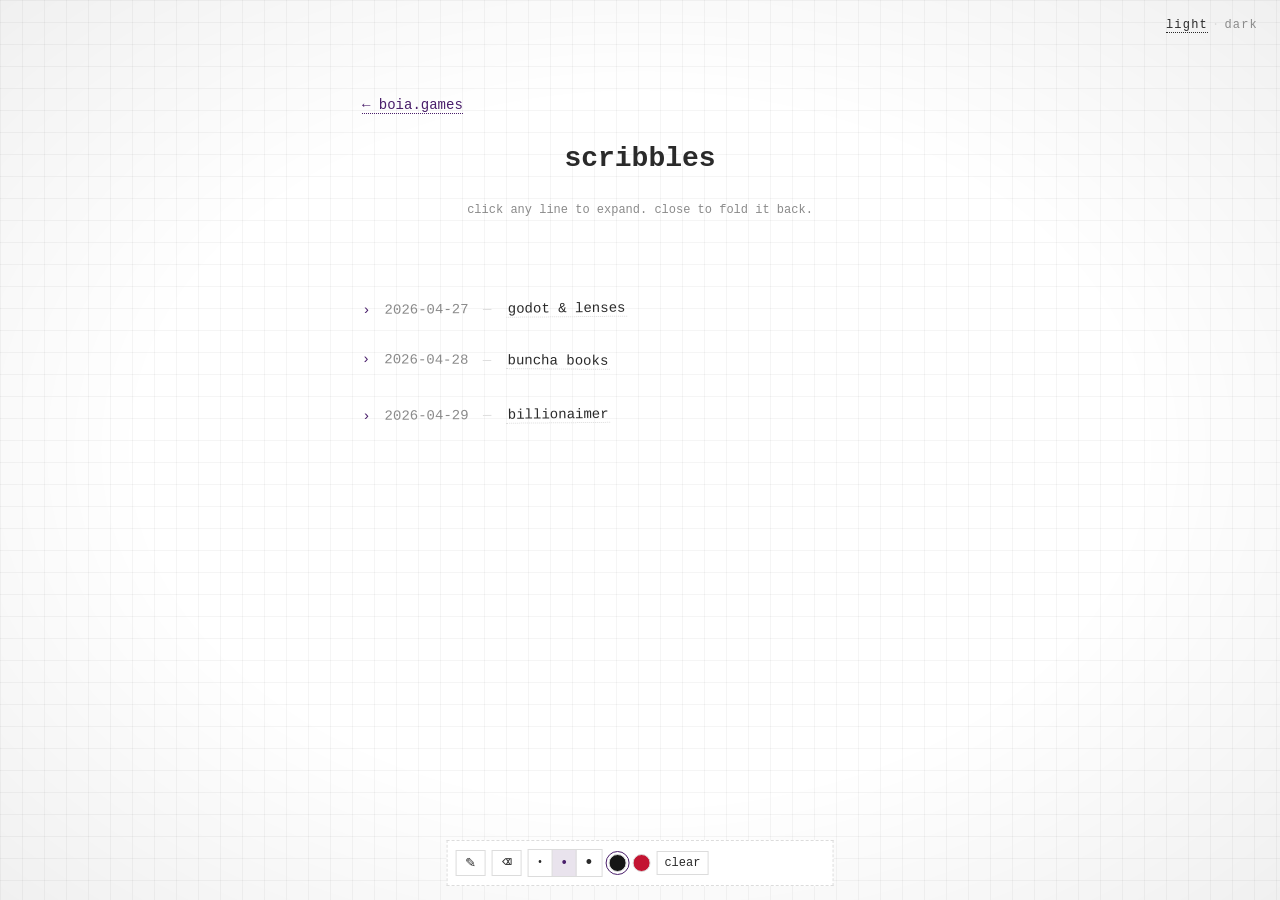
==== scribbles/index.html @ 27c4a822 "added game idea as third post" ====
<!DOCTYPE html>
<html lang="en">
<head>
  <meta charset="utf-8">
  <meta name="viewport" content="width=device-width, initial-scale=1.0">
  <title>scribbles</title>
  <link rel="stylesheet" href="../assets/styles.css">
  <style>
    .featured-book {
      width: min(220px, 100%);
      max-width: none;
      height: auto;
      margin: 10px auto 16px;
      display: block;
    }

    .book-grid-fixed {
      display: grid;
      grid-template-columns: repeat(3, minmax(0, 1fr));
      gap: 12px;
      margin: 10px 0 4px;
    }

    .book-grid-fixed .book-cover {
      width: 100%;
      height: 190px;
      object-fit: cover;
      margin: 0;
      max-width: none;
      display: block;
    }
  </style>
</head>
<body>
  <button class="theme-toggle" id="themeToggle" aria-label="toggle light or dark mode">
    <span data-theme-label="light">light</span><span class="sep">·</span><span data-theme-label="dark">dark</span>
  </button>

  <div class="wrap post">
    <p class="crumb"><a href="../">← boia.games</a></p>

    <header class="post-header">
      <h1>scribbles</h1>
      <p class="scribbles-blurb">click any line to expand. close to fold it back.</p>
    </header>

    <div class="scribble-list">
      <details class="scribble-item" data-post-id="2026-04-27-godot-lenses">
        <summary>
          <span class="chev">›</span>
          <span class="s-date">2026-04-27</span>
          <span class="s-sep">—</span>
          <span class="s-title">godot & lenses</span>
        </summary>
        <div class="ascii-frame">
          <span class="corner tl">+</span><span class="corner tr">+</span>
          <span class="corner bl">+</span><span class="corner br">+</span>
          <p>i started learning godot a few days ago through courses on gamedev.tv taught by the excellent Kaan Alpar</p>
          <img src="../assets/godot-icon.svg" alt="hand-drawn godot icon" class="scribble-img">
          <p>and i started reading <a href="https://schellgames.com/art-of-game-design" target="_blank" rel="noopener">Game Design. A book of lenses, by Jesse Schell</a> and it's pretty great so far.</p>
          <p>found an online resource with the full deck of lenses contained in the book, <a href="https://deck.artofgamedesign.com/#/" target="_blank" rel="noopener">here it is</a></p>
        </div>
      </details>

      <details class="scribble-item" data-post-id="2026-04-28-buncha-books">
        <summary>
          <span class="chev">›</span>
          <span class="s-date">2026-04-28</span>
          <span class="s-sep">—</span>
          <span class="s-title">buncha books</span>
        </summary>
        <div class="ascii-frame">
          <span class="corner tl">+</span><span class="corner tr">+</span>
          <span class="corner bl">+</span><span class="corner br">+</span>
          <p>here are a few books about game design that i've been recommended other than <a href="./2026-04-27-first-post.html">the one i already started</a>, which is:</p>
          <img src="https://m.media-amazon.com/images/I/71k2myR37GL._SL1500_.jpg" alt="Game Design. A book of lenses by Jesse Schell" class="scribble-img featured-book">
          <p>here they are:</p>
          <div class="book-grid-fixed">
            <img src="https://m.media-amazon.com/images/I/A11vGLbYKcL._SY385_.jpg" alt="A theory of fun by Roger Nelson" class="scribble-img book-cover">
            <img src="https://m.media-amazon.com/images/I/81oXZw5+PxL._SL1500_.jpg" alt="Designing Games by Tynan Sylvester" class="scribble-img book-cover">
            <img src="https://m.media-amazon.com/images/I/719xnikuQ2L._SL1500_.jpg" alt="Game Design Workshop by Tracy Fullerton" class="scribble-img book-cover">
            <img src="https://m.media-amazon.com/images/I/61AyJMMVgjL._SL1500_.jpg" alt="Rules of Play by Katie Salen and Eric Zimmerman" class="scribble-img book-cover">
            <img src="https://m.media-amazon.com/images/I/81pPMuVw6zL._SL1500_.jpg" alt="The Game Narrative Toolbox" class="scribble-img book-cover">
            <img src="https://prodimage.images-bn.com/pimages/9781498717717_p0_v2_s600x595.jpg" alt="Game Feel by Steve Swink" class="scribble-img book-cover">
          </div>
        </div>
      </details>

      <details class="scribble-item" data-post-id="2026-04-29-billionaimer">
        <summary>
          <span class="chev">›</span>
          <span class="s-date">2026-04-29</span>
          <span class="s-sep">—</span>
          <span class="s-title">billionaimer</span>
        </summary>
        <div class="ascii-frame">
          <span class="corner tl">+</span><span class="corner tr">+</span>
          <span class="corner bl">+</span><span class="corner br">+</span>
          <p>a game where you move a hand pointing the index finger 👉 around on the screen and you press space to launch a TAX towards the right.</p>
          <p>from the right side appear at random intervals the pixelated but recognisable faces of billionaires</p>
          <p>the player launches taxes on them and when hit they drop sacks of money 💰 which can be picked up by moving on them</p>
          <p>if the player is touched by a billionaire, they lose a life</p>
          <p>after a while the wave is over, and the player can invest the money they picked up in 3 categories: ❤️ healthcare, 🎓 education, 🏘️ housing</p>
          <p>❤️ healthcare = +1 life | 🎓 education = tax is bigger and will earn more money | 🏘️ housing = adds a house which blocks the path of billionaires</p>
          <p>each wave spawns billionaires faster and more frequently</p>
          <p>when the player's lives reach 0, it's game over</p>
        </div>
      </details>
    </div>
  </div>

  <canvas id="drawCanvas" class="draw-canvas" aria-hidden="true"></canvas>
  <div id="drawToolbar" class="draw-toolbar" role="toolbar" aria-label="draw tools">
    <button id="drawPen" class="tool-icon" type="button" aria-pressed="false" aria-label="toggle pencil">✎</button>
    <button id="drawEraser" class="tool-icon" type="button" aria-pressed="false" aria-label="toggle eraser">⌫</button>
    <div class="thickness-segment" role="group" aria-label="stroke thickness">
      <button id="drawThin" class="dot-btn" type="button" aria-pressed="false" aria-label="thin">•</button>
      <button id="drawMid" class="dot-btn" type="button" aria-pressed="true" aria-label="medium">•</button>
      <button id="drawThick" class="dot-btn" type="button" aria-pressed="false" aria-label="thick">•</button>
    </div>
    <div class="color-picks" role="group" aria-label="ink color">
      <button id="drawBlack" class="color-dot tone-dot" type="button" aria-pressed="true" aria-label="black or white ink"></button>
      <button id="drawRed" class="color-dot red-dot" type="button" aria-pressed="false" aria-label="red ink"></button>
    </div>
    <button id="drawResetClear" type="button" aria-pressed="false">clear</button>
    <span id="drawSavedStatus" class="draw-saved-status" aria-live="polite"></span>
  </div>

  <script src="../assets/app.js"></script>
</body>
</html>
---- assets/styles.css ----
:root {
        --bg: #ffffff;
        --ink: #2a2a2a;
        --faint: #8a8a8a;
        --rule: #dcdcdc;
        --accent: #4a1f6b;
        --grid: rgba(0, 0, 0, 0.04);
        --vignette: rgba(0, 0, 0, 0.06);
        --cursor-default: url("data:image/svg+xml;utf8,<svg xmlns='http://www.w3.org/2000/svg' width='18' height='18' viewBox='0 0 18 18'><text x='1' y='14' font-family='monospace' font-size='16' fill='%232a2a2a'>+</text></svg>") 9 9, default;
        --cursor-link: url("data:image/svg+xml;utf8,<svg xmlns='http://www.w3.org/2000/svg' width='18' height='18' viewBox='0 0 18 18'><path d='M3 3 L14 9 L3 15 Z' fill='%234a1f6b'/></svg>") 4 4, pointer;
        --cursor-move: url("data:image/svg+xml;utf8,<svg xmlns='http://www.w3.org/2000/svg' width='22' height='22' viewBox='0 0 22 22'><path fill='%232a2a2a' d='M11 0 L7.5 3.5 L9.5 3.5 L9.5 9.5 L3.5 9.5 L3.5 7.5 L0 11 L3.5 14.5 L3.5 12.5 L9.5 12.5 L9.5 18.5 L7.5 18.5 L11 22 L14.5 18.5 L12.5 18.5 L12.5 12.5 L18.5 12.5 L18.5 14.5 L22 11 L18.5 7.5 L18.5 9.5 L12.5 9.5 L12.5 3.5 L14.5 3.5 Z'/></svg>") 11 11, move;
    }

    :root[data-theme="dark"] {
        --bg: #0a0a0a;
        --ink: #cfcfcf;
        --faint: #6a6a6a;
        --rule: #2a2a2a;
        --accent: #c8a8e8;
        --grid: rgba(255, 255, 255, 0.035);
        --vignette: rgba(0, 0, 0, 0.55);
        --cursor-default: url("data:image/svg+xml;utf8,<svg xmlns='http://www.w3.org/2000/svg' width='18' height='18' viewBox='0 0 18 18'><text x='1' y='14' font-family='monospace' font-size='16' fill='%23cfcfcf'>+</text></svg>") 9 9, default;
        --cursor-link: url("data:image/svg+xml;utf8,<svg xmlns='http://www.w3.org/2000/svg' width='18' height='18' viewBox='0 0 18 18'><path d='M3 3 L14 9 L3 15 Z' fill='%23c8a8e8'/></svg>") 4 4, pointer;
        --cursor-move: url("data:image/svg+xml;utf8,<svg xmlns='http://www.w3.org/2000/svg' width='22' height='22' viewBox='0 0 22 22'><path fill='%23cfcfcf' d='M11 0 L7.5 3.5 L9.5 3.5 L9.5 9.5 L3.5 9.5 L3.5 7.5 L0 11 L3.5 14.5 L3.5 12.5 L9.5 12.5 L9.5 18.5 L7.5 18.5 L11 22 L14.5 18.5 L12.5 18.5 L12.5 12.5 L18.5 12.5 L18.5 14.5 L22 11 L18.5 7.5 L18.5 9.5 L12.5 9.5 L12.5 3.5 L14.5 3.5 Z'/></svg>") 11 11, move;
    }

    * {
        box-sizing: border-box;
    }

    html,
    body {
        margin: 0;
        padding: 0;
        background: var(--bg);
        color: var(--ink);
        font-family: "IBM Plex Mono", "JetBrains Mono", "Menlo", "Courier New", monospace;
        font-size: 14px;
        line-height: 1.65;
        text-transform: lowercase;
        cursor: var(--cursor-default);
        transition: background-color 0.25s ease, color 0.25s ease;
    }

    /* faint grid */
    body::before {
        content: "";
        position: fixed;
        inset: 0;
        background-image:
            linear-gradient(to right, var(--grid) 1px, transparent 1px),
            linear-gradient(to bottom, var(--grid) 1px, transparent 1px);
        background-size: 22px 22px;
        pointer-events: none;
        z-index: 0;
    }

    /* subtle vignette */
    body::after {
        content: "";
        position: fixed;
        inset: 0;
        background: radial-gradient(ellipse at center, transparent 55%, var(--vignette) 100%);
        pointer-events: none;
        z-index: 0;
    }

    .wrap {
        max-width: 620px;
        margin: 0 auto;
        padding: 80px 32px 200px;
        position: relative;
        z-index: 1;
    }

    /* logo */
    header {
        text-align: center;
        margin-bottom: 72px;
    }

    header .logo-box {
        display: inline-block;
        will-change: transform;
    }

    header img {
        max-width: 420px;
        width: 100%;
        height: auto;
        display: block;
        user-select: none;
        transition: filter 0.25s ease;
    }

    /* in dark mode, the dark-inked logo would disappear on black —
     crush to black then partially invert to a soft light gray (~#d1d1d1) */
    :root[data-theme="dark"] header img {
        filter: brightness(0) invert(0.82);
    }

    header .tag {
        margin-top: 18px;
        font-size: 13px;
        color: var(--faint);
        letter-spacing: 0.04em;
        transform: rotate(-0.4deg);
    }

    /* sections — js applies a sway transform per scroll position */
    section {
        margin: 64px 0;
        will-change: transform;
    }

    section h2 {
        font-size: 13px;
        font-weight: normal;
        color: var(--faint);
        margin: 0 0 18px 0;
        letter-spacing: 0.14em;
    }

    section h2::before {
        content: "~~ ";
    }

    section h2::after {
        content: " ~~";
    }

    section p {
        margin: 0 0 14px 0;
    }

    /* links */
    a {
        color: var(--accent);
        text-decoration: none;
        border-bottom: 1px dotted var(--accent);
        cursor: var(--cursor-link);
    }

    a:hover {
        background: var(--ink);
        color: var(--bg);
        border-bottom-color: var(--ink);
    }

    /* lists */
    ul.bare {
        list-style: none;
        padding: 0;
        margin: 0;
    }

    ul.bare li {
        padding: 4px 0;
    }

    ul.bare li::before {
        content: "» ";
        color: var(--faint);
    }

    /* scribble embedded on the homepage */
    .scribble-embed {
        border-left: 1px dashed var(--rule);
        padding-left: 18px;
        margin: 4px 0 22px 0;
    }

    section .scribble-date {
        font-size: 12px;
        color: var(--faint);
        letter-spacing: 0.05em;
        margin: 0 0 4px 0;
    }

    .scribble-title {
        font-size: 15px;
        font-weight: normal;
        margin: 0 0 14px 0;
    }

    .scribble-title a {
        color: var(--ink);
        border-bottom: 1px dotted var(--rule);
    }

    .scribble-title a:hover {
        background: var(--ink);
        color: var(--bg);
        border-bottom-color: var(--ink);
    }

    .scribble-img {
        display: block;
        max-width: 96px;
        width: 100%;
        height: auto;
        margin: 6px auto 14px auto;
    }

    /* dark-mode: invert only svg doodle-like scribble images, not photo covers */
    :root[data-theme="dark"] img.scribble-img[src$=".svg"] {
        filter: brightness(0) invert(0.82);
    }

    section .more-link {
        font-size: 13px;
        margin-top: 14px;
    }

    .more-link a {
        color: var(--faint);
        border-bottom-color: var(--rule);
    }

    /* scribbles index — accordion list */
    .scribbles-blurb {
        color: var(--faint);
        font-size: 12px;
        margin-top: 4px;
    }

    .scribble-list {
        margin-top: 32px;
    }

    .scribble-item {
        margin: 0 0 18px 0;
        position: relative;
        transform: translate(var(--dx, 0px), var(--dy, 0px)) rotate(var(--rot, 0deg));
        transition: box-shadow 0.2s ease;
    }

    /* hide native disclosure triangle, we draw our own */
    .scribble-item summary {
        list-style: none;
        cursor: var(--cursor-move);
        padding: 6px 0;
        font-size: 14px;
        color: var(--ink);
        user-select: none;
    }
    .scribble-item summary::-webkit-details-marker { display: none; }
    .scribble-item summary::marker { content: ""; }

    .scribble-item summary:hover .s-title {
        background: var(--ink);
        color: var(--bg);
    }

    .scribble-item .chev {
        display: inline-block;
        width: 14px;
        color: var(--accent);
        transition: transform 0.2s ease;
    }

    .scribble-item[open] > summary .chev {
        transform: rotate(90deg);
    }

    .scribble-item .s-date {
        color: var(--faint);
        margin-right: 6px;
    }

    .scribble-item .s-sep {
        color: var(--rule);
        margin-right: 6px;
    }

    .scribble-item .s-title {
        color: var(--ink);
        border-bottom: 1px dotted var(--rule);
        padding: 0 2px;
        transition: background 0.15s ease, color 0.15s ease;
    }

    /* ASCII-cornered frame around expanded post body — also draggable */
    .ascii-frame {
        position: relative;
        border: 1px dashed var(--rule);
        padding: 22px 22px 14px 22px;
        margin: 14px 0 4px 24px;
        background: var(--bg);
        cursor: var(--cursor-move);
        user-select: none;            /* drag conflicts with text selection */
        touch-action: none;           /* let pointer events drive on touch */
    }

    /* lifted-paper feedback while being dragged */
    .scribble-item.dragging .ascii-frame {
        box-shadow: 4px 6px 0 var(--rule);
        z-index: 5;
    }

    /* links inside the frame keep the link cursor and stay selectable */
    .ascii-frame a {
        cursor: var(--cursor-link);
        user-select: text;
    }

    .ascii-frame .corner {
        position: absolute;
        color: var(--faint);
        background: var(--bg);
        line-height: 1;
        padding: 0 3px;
        font-size: 14px;
        user-select: none;
    }
    .ascii-frame .corner.tl { top: -8px; left: -6px; }
    .ascii-frame .corner.tr { top: -8px; right: -6px; }
    .ascii-frame .corner.bl { bottom: -8px; left: -6px; }
    .ascii-frame .corner.br { bottom: -8px; right: -6px; }

    .ascii-frame p { margin: 0 0 12px 0; }
    .ascii-frame p:last-child { margin-bottom: 0; }

    /* alternating static tilt direction per post — JS adds dx/dy on top */
    .scribble-item:nth-of-type(odd)  { --rot: -0.5deg; transform-origin: 0%   0%; }
    .scribble-item:nth-of-type(even) { --rot:  0.4deg; transform-origin: 100% 0%; }

    /* soft fade-in on open (only opacity, so it composes with the drag transform) */
    .scribble-item[open] .ascii-frame {
        animation: ascii-in 0.45s ease both;
        position: absolute;
        top: calc(100% - 4px);
        left: 24px;
        right: 0;
        z-index: 7;
    }

    .scribble-item.dragging {
        z-index: 8;
    }

    .scribble-item.no-toggle summary {
        cursor: var(--cursor-move);
    }

    @keyframes ascii-in {
        from { opacity: 0; }
        to   { opacity: 1; }
    }

    /* respect prefers-reduced-motion */
    @media (prefers-reduced-motion: reduce) {
        .scribble-item[open] .ascii-frame { animation: none; }
        .scribble-item .chev { transition: none; }
        .scribble-item:nth-of-type(odd),
        .scribble-item:nth-of-type(even) { --rot: 0deg; }
    }

    /* blinking caret */
    .blink::after {
        content: "_";
        animation: blink 1.1s steps(1) infinite;
        margin-left: 2px;
    }

    @keyframes blink {
        50% {
            opacity: 0;
        }
    }

    /* footer */
    footer {
        margin-top: 140px;
        padding-top: 18px;
        border-top: 1px dashed var(--rule);
        color: var(--faint);
        font-size: 12px;
        display: flex;
        justify-content: space-between;
        flex-wrap: wrap;
        gap: 12px;
    }

    /* margin rain */
    .rain {
        position: fixed;
        top: -40px;
        bottom: -40px;
        width: 56px;
        color: var(--rule);
        font-size: 12px;
        line-height: 1.5;
        pointer-events: none;
        z-index: 0;
        opacity: 0.55;
        overflow: hidden;
        white-space: pre;
        user-select: none;
        will-change: transform;
    }

    .rain.left {
        left: 0;
        padding-left: 14px;
    }

    .rain.right {
        right: 0;
        padding-right: 14px;
        text-align: right;
    }

    /* cursor trail */
    .trail {
        position: fixed;
        pointer-events: none;
        color: var(--ink);
        font-size: 13px;
        z-index: 9999;
        opacity: 0.55;
        transition: opacity 0.7s ease, transform 0.7s ease;
        user-select: none;
    }

    /* skewed marquee-ish status strip near top, very subtle */
    .strip {
        position: fixed;
        top: 14px;
        left: 0;
        right: 0;
        text-align: center;
        color: var(--faint);
        font-size: 11px;
        letter-spacing: 0.18em;
        z-index: 2;
        pointer-events: none;
    }

    /* theme toggle, top right */
    .theme-toggle {
        position: fixed;
        top: 12px;
        right: 14px;
        z-index: 5;
        font-family: inherit;
        font-size: 12px;
        color: var(--faint);
        background: transparent;
        border: none;
        padding: 6px 8px;
        text-transform: lowercase;
        letter-spacing: 0.1em;
        cursor: var(--cursor-link);
        user-select: none;
    }

    .theme-toggle b {
        color: var(--ink);
        font-weight: normal;
        border-bottom: 1px dotted var(--ink);
    }

    .theme-toggle .sep {
        color: var(--rule);
        margin: 0 4px;
    }

    /* scribbles draw overlay */
    .draw-canvas {
        position: fixed;
        inset: 0;
        z-index: 20;
        pointer-events: none;
        touch-action: none;
    }

    .draw-toolbar {
        position: fixed;
        left: 50%;
        transform: translateX(-50%);
        bottom: 14px;
        z-index: 21;
        display: flex;
        flex-wrap: wrap;
        gap: 6px;
        align-items: center;
        max-width: min(90vw, 420px);
        background: var(--bg);
        border: 1px dashed var(--rule);
        padding: 8px;
    }

    .draw-toolbar button {
        font-family: inherit;
        font-size: 12px;
        color: var(--ink);
        background: transparent;
        border: 1px solid var(--rule);
        padding: 4px 7px;
        cursor: var(--cursor-link);
        text-transform: lowercase;
    }

    .draw-toolbar .tool-icon {
        min-width: 30px;
        font-size: 16px;
        line-height: 1;
        padding: 4px 6px;
    }

    .thickness-segment {
        display: inline-flex;
        border: 1px solid var(--rule);
    }

    .dot-btn {
        min-width: 24px;
        padding: 2px 6px;
        font-size: 12px;
        line-height: 1;
        border: none !important;
        border-right: 1px solid var(--rule) !important;
    }

    .dot-btn:last-child {
        border-right: none !important;
    }

    #drawThin.dot-btn { font-size: 10px; }
    #drawMid.dot-btn { font-size: 14px; }
    #drawThick.dot-btn { font-size: 18px; }

    .dot-btn[aria-pressed="true"] {
        color: var(--accent);
        background: color-mix(in srgb, var(--accent) 12%, transparent);
    }

    .color-picks {
        display: inline-flex;
        gap: 6px;
        align-items: center;
    }

    .draw-toolbar .color-dot {
        width: 18px;
        height: 18px;
        border-radius: 999px;
        padding: 0 !important;
        border: 1px solid var(--rule) !important;
    }

    .draw-toolbar .tone-dot {
        background: #161616 !important;
    }

    :root[data-theme="dark"] .draw-toolbar .tone-dot {
        background: #f4f4f4 !important;
    }

    .draw-toolbar .red-dot {
        background: #c31432 !important;
    }

    .color-dot[aria-pressed="true"] {
        outline: 1px solid var(--accent);
        outline-offset: 2px;
    }

    .draw-toolbar button[aria-pressed="true"] {
        border-color: var(--accent);
        color: var(--accent);
    }

    .draw-saved-status {
        min-width: 110px;
        text-align: right;
        font-size: 11px;
        color: var(--faint);
        opacity: 0;
        transition: opacity 0.18s ease;
    }

    .draw-saved-status.show {
        opacity: 1;
    }

    @media (max-width: 720px) {

        .rain,
        .strip {
            display: none;
        }

        .wrap {
            padding: 36px 20px 100px;
        }

        .draw-toolbar {
            max-width: calc(100vw - 20px);
            bottom: 10px;
            gap: 5px;
            padding: 7px;
        }

        header img {
            max-width: 300px;
        }
    }
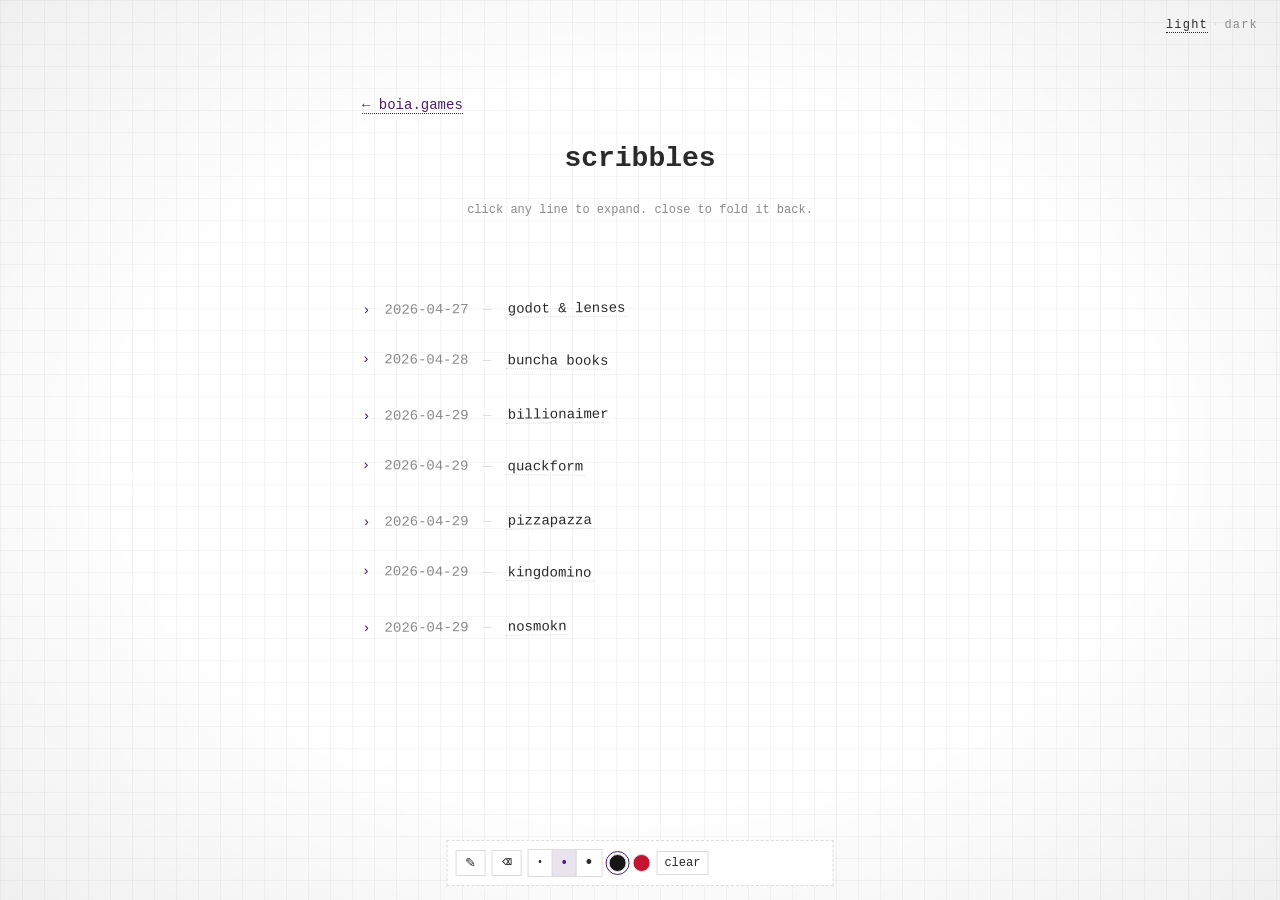
==== commit f3bd5ecb: "added other game ideas" ====
--- a/scribbles/index.html
+++ b/scribbles/index.html
@@ -106,6 +106,70 @@
           <p>when the player's lives reach 0, it's game over</p>
         </div>
       </details>
+
+      <details class="scribble-item" data-post-id="2026-04-29-quackform">
+        <summary>
+          <span class="chev">›</span>
+          <span class="s-date">2026-04-29</span>
+          <span class="s-sep">—</span>
+          <span class="s-title">quackform</span>
+        </summary>
+        <div class="ascii-frame">
+          <span class="corner tl">+</span><span class="corner tr">+</span>
+          <span class="corner bl">+</span><span class="corner br">+</span>
+          <p>a platformer where instead of moving the character you move the platforms around and try to get the character to the objective</p>
+          <p>the character is a clockwork duck</p>
+          <p>the game must have a silly and slapstick tone but an increasing challenge in puzzle schemes</p>
+        </div>
+      </details>
+
+      <details class="scribble-item" data-post-id="2026-04-29-pizzapazza">
+        <summary>
+          <span class="chev">›</span>
+          <span class="s-date">2026-04-29</span>
+          <span class="s-sep">—</span>
+          <span class="s-title">pizzapazza</span>
+        </summary>
+        <div class="ascii-frame">
+          <span class="corner tl">+</span><span class="corner tr">+</span>
+          <span class="corner bl">+</span><span class="corner br">+</span>
+          <p>game where you make crazy pizzas with increasingly absurd ingredients</p>
+          <p>pizzas will be made from scratch and will be placed in the oven, and finally receive a rating</p>
+          <p>ingredients can include: tomato sauce, cheese, vegetables, meat, fish, fruit, flowers, other pizzas, other food types like cakes, cookies, beverages, bottles empty or full, cutlery, cash, mobile phones, small pets and so on and so forth</p>
+          <p>rating is based on many criteria such as cooked amount (raw, overcooked, just right), flavour profile, ingredient quality, visuals (color, texture etc), originality and many other criteria to the point of making it impossible to maximise them all</p>
+          <p>the game interface is the workspace of the pizzaiolo, and the game is played by the first pov, and you can see flour, water, lievito, boxes of ingredients, oven, plates, other random stuff</p>
+          <p>game must be silly and quick and messy and full of sound effects</p>
+        </div>
+      </details>
+
+      <details class="scribble-item" data-post-id="2026-04-29-kingdomino">
+        <summary>
+          <span class="chev">›</span>
+          <span class="s-date">2026-04-29</span>
+          <span class="s-sep">—</span>
+          <span class="s-title">kingdomino</span>
+        </summary>
+        <div class="ascii-frame">
+          <span class="corner tl">+</span><span class="corner tr">+</span>
+          <span class="corner bl">+</span><span class="corner br">+</span>
+          <p>ascii based strategy game where you spawn troops and farmers and must balance food production and war efforts to defend your castle and destroy the opponent's</p>
+          <p>troops include: foot soldier, archer, mage, knight and catapult, and many more</p>
+        </div>
+      </details>
+
+      <details class="scribble-item" data-post-id="2026-04-29-nosmokn">
+        <summary>
+          <span class="chev">›</span>
+          <span class="s-date">2026-04-29</span>
+          <span class="s-sep">—</span>
+          <span class="s-title">nosmokn</span>
+        </summary>
+        <div class="ascii-frame">
+          <span class="corner tl">+</span><span class="corner tr">+</span>
+          <span class="corner bl">+</span><span class="corner br">+</span>
+          <p>a game where smoking is prohibited everywhere and you have to find hiding spots and strategies and shenanigans to keep your nicotine higher than the minimum</p>
+        </div>
+      </details>
     </div>
   </div>
 
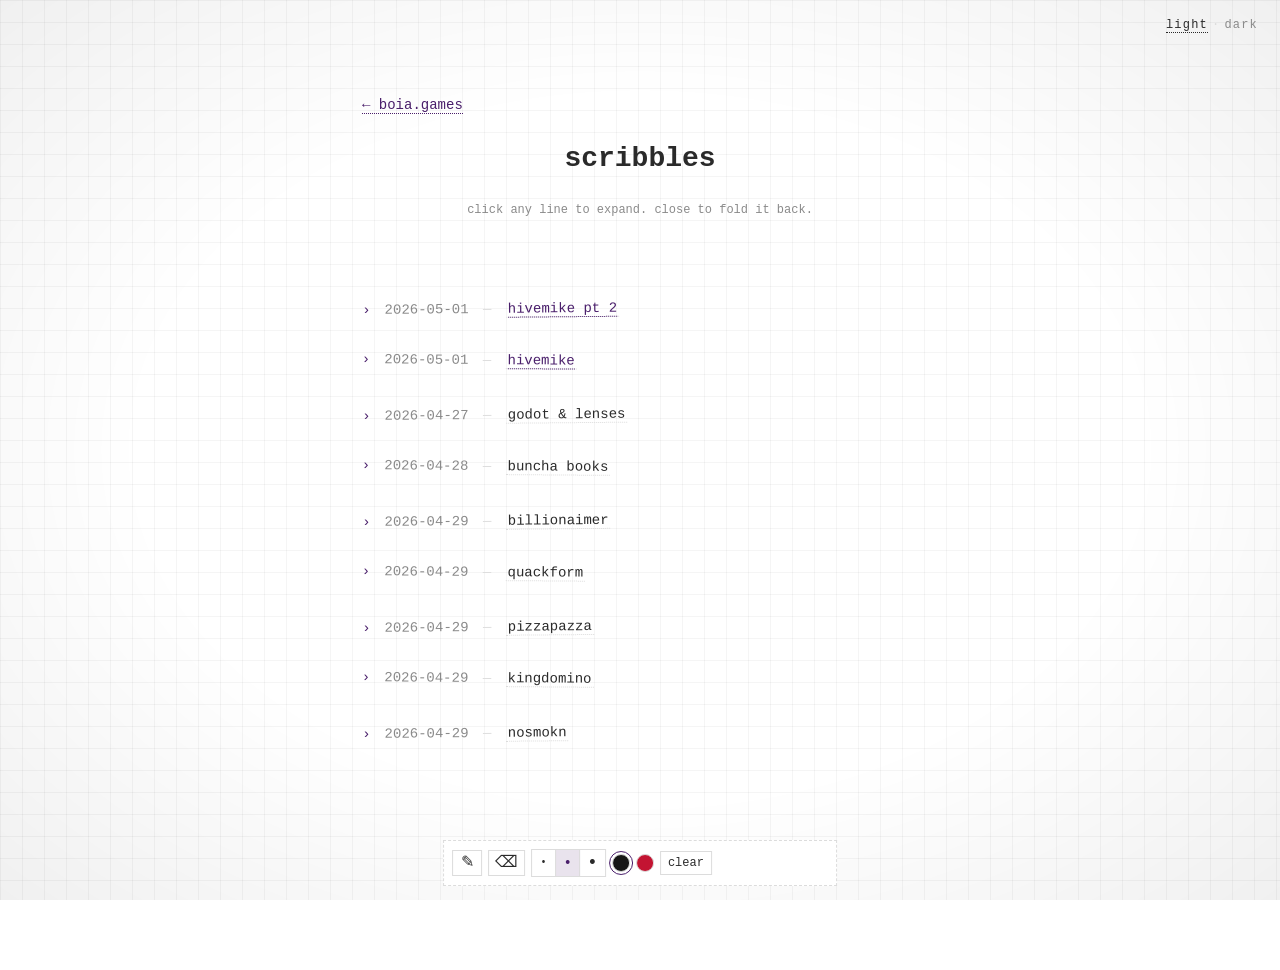
==== commit ea2d74aa: "added hivemike scribbles" ====
--- a/scribbles/index.html
+++ b/scribbles/index.html
@@ -45,6 +45,196 @@
     </header>
 
     <div class="scribble-list">
+      <details class="scribble-item" data-post-id="2026-05-01-hivemike-pt2">
+        <summary>
+          <span class="chev">›</span>
+          <span class="s-date">2026-05-01</span>
+          <span class="s-sep">—</span>
+          <span class="s-title"><a href="./hivemike-pt2.html">hivemike pt 2</a></span>
+        </summary>
+        <div class="ascii-frame">
+          <span class="corner tl">+</span><span class="corner tr">+</span>
+          <span class="corner bl">+</span><span class="corner br">+</span>
+          <p>follow up to <a href="./hivemike.html">hivemike</a>. decisions and open questions.</p>
+
+          <p>timer and rhythm:</p>
+          <ul class="bare">
+            <li>vote window is 2 measures of 4 beats at 164 BPM. ~1.5 seconds per cycle</li>
+            <li>spawns, attacks, animations all snap to the beat</li>
+            <li>chat ends up tapping in time with each other</li>
+            <li>track intensity scales between waves, BPM stays put</li>
+          </ul>
+
+          <p>host loop:</p>
+          <ul class="bare">
+            <li>host can click cells freely, no beat lock</li>
+            <li>spawned monsters and queued actions only resolve on the beat</li>
+            <li>host composes the measure, the game plays it back at tempo</li>
+          </ul>
+
+          <p>move tail:</p>
+          <ul class="bare">
+            <li>tail length = number of cells the host paints for that monster</li>
+            <li>movement and combat are the same primitive. each cell is one instruction</li>
+            <li>longer reach costs more cells, more energy, more telegraph</li>
+            <li>short bursts are cheap but limited</li>
+          </ul>
+
+          <p>tail rendering:</p>
+          <ul class="bare">
+            <li>full path trail is probably too noisy</li>
+            <li>options: show only the next move, hover to reveal, or audio telegraph per monster type</li>
+            <li>start with the cheapest one. add more only if chat gets blindsided</li>
+          </ul>
+
+          <p>Mike:</p>
+          <ul class="bare">
+            <li>no auto-targeting. attack across the map = whiff</li>
+            <li>positioning votes are the game, not setup for auto-attack</li>
+            <li>movement is smooth between cells, lands on a discrete grid position. into the breach style</li>
+            <li>grid-locked logically. adjacency and hit detection stay clean</li>
+          </ul>
+
+          <p>energy:</p>
+          <ul class="bare">
+            <li>host spends to spawn, regains by hitting Mike</li>
+            <li>monsters drop motes on death</li>
+            <li>both Mike and a collector foe can pick them up</li>
+            <li>contested resource on the field. scales from 1v1 to 1v100, the choice is interesting at any vote count</li>
+            <li>host loses at zero energy. defensive Mike is viable</li>
+            <li>cheap monster spam is the obvious failure mode. needs early prototyping</li>
+          </ul>
+
+          <p>chat votes:</p>
+          <ul class="bare">
+            <li>action votes follow the beat</li>
+            <li>stat votes are independent, cast whenever</li>
+            <li>silent chat rolls a die for the action. game stays playable solo or during quiet moments</li>
+          </ul>
+
+          <p>rewards:</p>
+          <ul class="bare">
+            <li>per wave: less damage taken, more resources picked, more kills</li>
+            <li>early voters on the winning action get more, late voters get minimum</li>
+            <li>chat ranking is per-run only</li>
+          </ul>
+
+          <p>transparency:</p>
+          <ul class="bare">
+            <li>full info both ways. host sees vote distribution, chat sees host energy and monster paths</li>
+            <li>open: do chat members see the live distribution on their phone or only after resolution? leaning post-resolution to keep the early-voter bonus meaningful</li>
+            <li>coordination game, not a bluffing game</li>
+          </ul>
+
+          <p>playfield:</p>
+          <ul class="bare">
+            <li>one continuous grid. red border cells are the spawn ring, interior is Mike's space</li>
+            <li>spawn ring on all four sides. side panel sits outside the play area</li>
+            <li>winning action panel flashes on resolution, stays until the next one wins</li>
+          </ul>
+
+          <p>build order:</p>
+          <ul class="bare">
+            <li>gray boxes on a grid. one host, a couple of phones, one monster type, one beat cycle</li>
+            <li>1v1 couch mode first. proves the mechanics with the least setup</li>
+            <li>spawn economy and tail readability need playtesting, not more thinking</li>
+          </ul>
+
+          <p>still open:</p>
+          <ul class="bare">
+            <li>spawn cost curve and monster mix</li>
+            <li>what the "???" slot becomes</li>
+            <li>session length and run-to-run persistence</li>
+            <li>how the tail gets drawn</li>
+          </ul>
+
+          <p>next: gray-box prototype in godot.</p>
+        </div>
+      </details>
+
+      <details class="scribble-item" data-post-id="2026-05-01-hivemike">
+        <summary>
+          <span class="chev">›</span>
+          <span class="s-date">2026-05-01</span>
+          <span class="s-sep">—</span>
+          <span class="s-title"><a href="./hivemike.html">hivemike</a></span>
+        </summary>
+        <div class="ascii-frame">
+          <span class="corner tl">+</span><span class="corner tr">+</span>
+          <span class="corner bl">+</span><span class="corner br">+</span>
+          <p>Here is an idea for Hivemike, a game where chat controls a hero (titular Mike) and the host/steamer spawns and controls foes</p>
+
+          <p>Screen contains:</p>
+          <ul class="bare">
+            <li>main character at the center</li>
+            <li>large red outline wrapping screen</li>
+            <li>top right a QR code</li>
+            <li>bottom right a column chart with N columns, each column with a different icon</li>
+          </ul>
+
+          <p>Works like this:</p>
+          <ul class="bare">
+            <li>host of the game/streamer spawns monster by selecting cells in the red outline.</li>
+            <li>monsters moves such as movement, attacks and defence moves are also chosen by the host on the origin cell of that monster and will follow the monster like a tail with a specific sequence</li>
+            <li>to spawn monsters and for some special move, the host uses a limited source of energy which is depleted when making monsters and must be recovered</li>
+            <li>energy is recovered either by damaging the main character or by collecting certain resources</li>
+            <li>the goal of the host is for the main character to die</li>
+          </ul>
+
+          <p>Chat/remote players who connect to the QR will land on a page which has N buttons, each with a choice of action such as</p>
+          <ul class="bare">
+            <li>move up</li>
+            <li>move down</li>
+            <li>move right</li>
+            <li>move left</li>
+            <li>attack quick weak</li>
+            <li>attack slow strong</li>
+            <li>shield up</li>
+            <li>kick</li>
+            <li>roll</li>
+            <li>???</li>
+          </ul>
+
+          <p>Whatever gets voted the most in will be executed after a short timer expires</p>
+
+          <p>The choice will be reflected visually both in the bottom right column chart AND with the icon briefly appearing (and maybe voice SFX on top of it) and the main character performing that action</p>
+
+          <p>The chat/remote screen is mobile first and contains:</p>
+          <ul class="bare">
+            <li>left: timer which is a long line that quickly empties ( ~164 BPM quarter notes)</li>
+            <li>bottom half: N tappable icons doe the actions. It must also be playable with Key strokes (i.e. WASD and so on) and voice commands for accessibility</li>
+            <li>top half: main character stats. Players can vote to up one of the stats. Every N votes on a stat, it increases.</li>
+            <li>players whose action choice consistently wins will earn additional votes on stat increases</li>
+          </ul>
+
+          <p>At the end of every wave:</p>
+          <ul class="bare">
+            <li>host can choose a power up for the monsters like different attacks or monster types</li>
+            <li>chat can visit a shop and vote on what to buy for the hero</li>
+          </ul>
+
+          <p>Working title: hivemike<br>Play on words with hivemind and Mike as the name of the chat-controlled character</p>
+
+          <p>Unbalance looks particularly interesting interesting<br>On one side one person controlls many enemies<br>On the other side many people control one character</p>
+
+          <p>I also like that each side can see what the other side is doing most of the time, as well as what is going to happen to a certain extent</p>
+
+          <p>Challenges I can see for now:<br>How to balance the two very different sides?<br>How to keep the rhythm fast enough while still giving a bit of time to choose what to do?<br>How to make sure the game works theoretically as a 1v1 (though a bit less fun) and with few participants (1vFEW) and with many participants (1v100s)</p>
+
+          <p>Some guiding principles:</p>
+          <ul class="bare">
+            <li>should be low effort to participate as part of chat but difficult to play well</li>
+            <li>playing well should be rewarded, so chat could have an internal ranking based on quality of choices, speed, and so on</li>
+            <li>chat play should be both cooperative AND competitive</li>
+            <li>host play should be challenging and skill based, but should allow different play styles: aggressive, slowburn, crazy random and so on</li>
+          </ul>
+
+          <p>For the engine let's go with godot</p>
+
+          <p>For the visuals I'm leaning pixel art, vampire survivors style</p>
+        </div>
+      </details>
+
       <details class="scribble-item" data-post-id="2026-04-27-godot-lenses">
         <summary>
           <span class="chev">›</span>
--- a/assets/styles.css
+++ b/assets/styles.css
@@ -468,8 +468,9 @@
 
     /* scribbles draw overlay */
     .draw-canvas {
-        position: fixed;
-        inset: 0;
+        position: absolute;
+        top: 0;
+        left: 0;
         z-index: 20;
         pointer-events: none;
         touch-action: none;
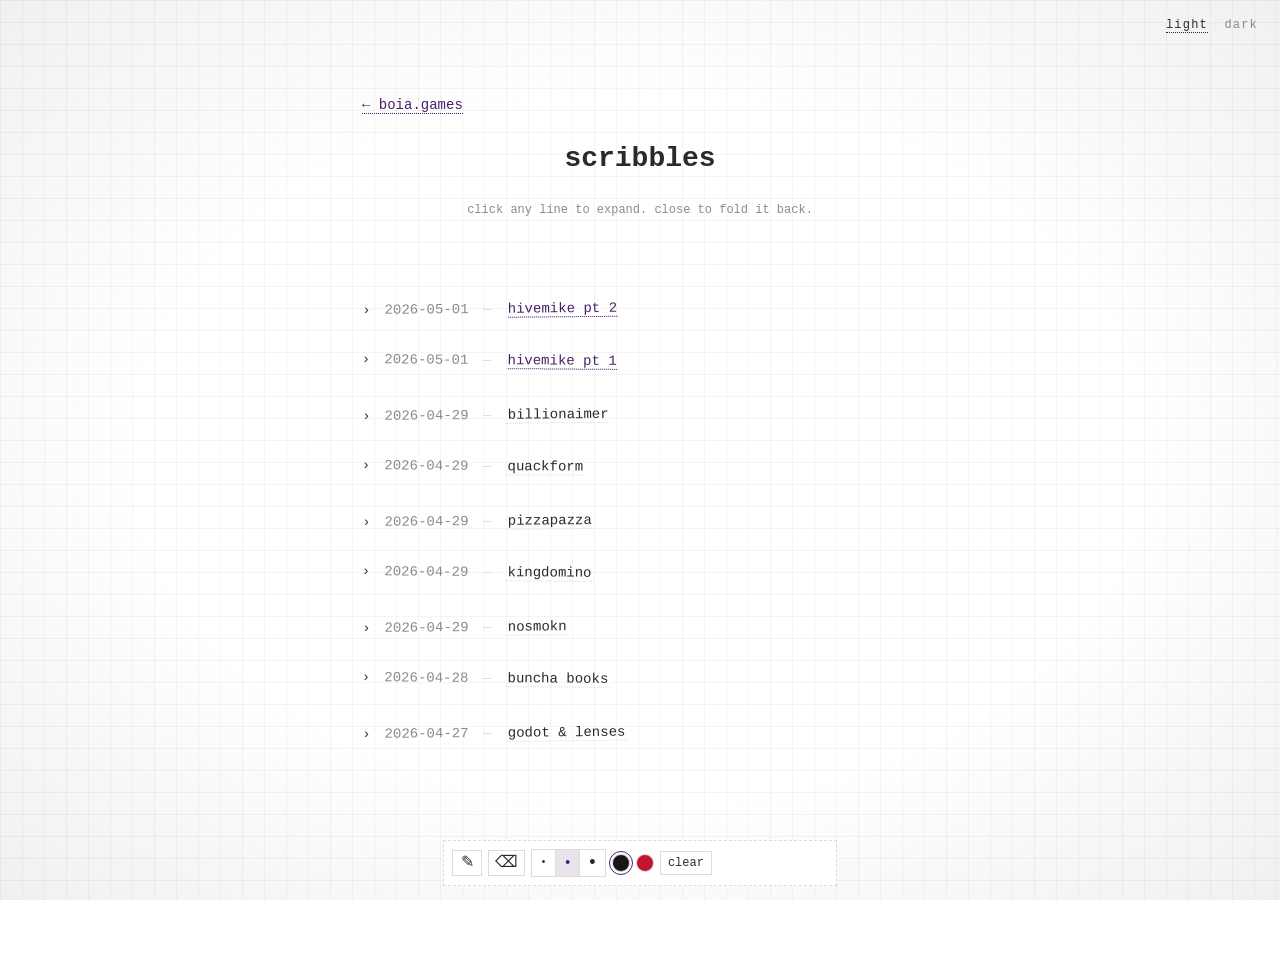
==== commit 08e713e4: "fixed z-index when moving scribbles around, and sorting with recent on top" ====
--- a/scribbles/index.html
+++ b/scribbles/index.html
@@ -152,12 +152,12 @@
         </div>
       </details>
 
-      <details class="scribble-item" data-post-id="2026-05-01-hivemike">
+      <details class="scribble-item" data-post-id="2026-05-01-hivemike-pt1">
         <summary>
           <span class="chev">›</span>
           <span class="s-date">2026-05-01</span>
           <span class="s-sep">—</span>
-          <span class="s-title"><a href="./hivemike.html">hivemike</a></span>
+          <span class="s-title"><a href="./hivemike.html">hivemike pt 1</a></span>
         </summary>
         <div class="ascii-frame">
           <span class="corner tl">+</span><span class="corner tr">+</span>
@@ -235,20 +235,88 @@
         </div>
       </details>
 
-      <details class="scribble-item" data-post-id="2026-04-27-godot-lenses">
-        <summary>
-          <span class="chev">›</span>
-          <span class="s-date">2026-04-27</span>
-          <span class="s-sep">—</span>
-          <span class="s-title">godot & lenses</span>
-        </summary>
-        <div class="ascii-frame">
-          <span class="corner tl">+</span><span class="corner tr">+</span>
-          <span class="corner bl">+</span><span class="corner br">+</span>
-          <p>i started learning godot a few days ago through courses on gamedev.tv taught by the excellent Kaan Alpar</p>
-          <img src="../assets/godot-icon.svg" alt="hand-drawn godot icon" class="scribble-img">
-          <p>and i started reading <a href="https://schellgames.com/art-of-game-design" target="_blank" rel="noopener">Game Design. A book of lenses, by Jesse Schell</a> and it's pretty great so far.</p>
-          <p>found an online resource with the full deck of lenses contained in the book, <a href="https://deck.artofgamedesign.com/#/" target="_blank" rel="noopener">here it is</a></p>
+      <details class="scribble-item" data-post-id="2026-04-29-billionaimer">
+        <summary>
+          <span class="chev">›</span>
+          <span class="s-date">2026-04-29</span>
+          <span class="s-sep">—</span>
+          <span class="s-title">billionaimer</span>
+        </summary>
+        <div class="ascii-frame">
+          <span class="corner tl">+</span><span class="corner tr">+</span>
+          <span class="corner bl">+</span><span class="corner br">+</span>
+          <p>a game where you move a hand pointing the index finger 👉 around on the screen and you press space to launch a TAX towards the right.</p>
+          <p>from the right side appear at random intervals the pixelated but recognisable faces of billionaires</p>
+          <p>the player launches taxes on them and when hit they drop sacks of money 💰 which can be picked up by moving on them</p>
+          <p>if the player is touched by a billionaire, they lose a life</p>
+          <p>after a while the wave is over, and the player can invest the money they picked up in 3 categories: ❤️ healthcare, 🎓 education, 🏘️ housing</p>
+          <p>❤️ healthcare = +1 life | 🎓 education = tax is bigger and will earn more money | 🏘️ housing = adds a house which blocks the path of billionaires</p>
+          <p>each wave spawns billionaires faster and more frequently</p>
+          <p>when the player's lives reach 0, it's game over</p>
+        </div>
+      </details>
+
+      <details class="scribble-item" data-post-id="2026-04-29-quackform">
+        <summary>
+          <span class="chev">›</span>
+          <span class="s-date">2026-04-29</span>
+          <span class="s-sep">—</span>
+          <span class="s-title">quackform</span>
+        </summary>
+        <div class="ascii-frame">
+          <span class="corner tl">+</span><span class="corner tr">+</span>
+          <span class="corner bl">+</span><span class="corner br">+</span>
+          <p>a platformer where instead of moving the character you move the platforms around and try to get the character to the objective</p>
+          <p>the character is a clockwork duck</p>
+          <p>the game must have a silly and slapstick tone but an increasing challenge in puzzle schemes</p>
+        </div>
+      </details>
+
+      <details class="scribble-item" data-post-id="2026-04-29-pizzapazza">
+        <summary>
+          <span class="chev">›</span>
+          <span class="s-date">2026-04-29</span>
+          <span class="s-sep">—</span>
+          <span class="s-title">pizzapazza</span>
+        </summary>
+        <div class="ascii-frame">
+          <span class="corner tl">+</span><span class="corner tr">+</span>
+          <span class="corner bl">+</span><span class="corner br">+</span>
+          <p>game where you make crazy pizzas with increasingly absurd ingredients</p>
+          <p>pizzas will be made from scratch and will be placed in the oven, and finally receive a rating</p>
+          <p>ingredients can include: tomato sauce, cheese, vegetables, meat, fish, fruit, flowers, other pizzas, other food types like cakes, cookies, beverages, bottles empty or full, cutlery, cash, mobile phones, small pets and so on and so forth</p>
+          <p>rating is based on many criteria such as cooked amount (raw, overcooked, just right), flavour profile, ingredient quality, visuals (color, texture etc), originality and many other criteria to the point of making it impossible to maximise them all</p>
+          <p>the game interface is the workspace of the pizzaiolo, and the game is played by the first pov, and you can see flour, water, lievito, boxes of ingredients, oven, plates, other random stuff</p>
+          <p>game must be silly and quick and messy and full of sound effects</p>
+        </div>
+      </details>
+
+      <details class="scribble-item" data-post-id="2026-04-29-kingdomino">
+        <summary>
+          <span class="chev">›</span>
+          <span class="s-date">2026-04-29</span>
+          <span class="s-sep">—</span>
+          <span class="s-title">kingdomino</span>
+        </summary>
+        <div class="ascii-frame">
+          <span class="corner tl">+</span><span class="corner tr">+</span>
+          <span class="corner bl">+</span><span class="corner br">+</span>
+          <p>ascii based strategy game where you spawn troops and farmers and must balance food production and war efforts to defend your castle and destroy the opponent's</p>
+          <p>troops include: foot soldier, archer, mage, knight and catapult, and many more</p>
+        </div>
+      </details>
+
+      <details class="scribble-item" data-post-id="2026-04-29-nosmokn">
+        <summary>
+          <span class="chev">›</span>
+          <span class="s-date">2026-04-29</span>
+          <span class="s-sep">—</span>
+          <span class="s-title">nosmokn</span>
+        </summary>
+        <div class="ascii-frame">
+          <span class="corner tl">+</span><span class="corner tr">+</span>
+          <span class="corner bl">+</span><span class="corner br">+</span>
+          <p>a game where smoking is prohibited everywhere and you have to find hiding spots and strategies and shenanigans to keep your nicotine higher than the minimum</p>
         </div>
       </details>
 
@@ -276,88 +344,20 @@
         </div>
       </details>
 
-      <details class="scribble-item" data-post-id="2026-04-29-billionaimer">
-        <summary>
-          <span class="chev">›</span>
-          <span class="s-date">2026-04-29</span>
-          <span class="s-sep">—</span>
-          <span class="s-title">billionaimer</span>
-        </summary>
-        <div class="ascii-frame">
-          <span class="corner tl">+</span><span class="corner tr">+</span>
-          <span class="corner bl">+</span><span class="corner br">+</span>
-          <p>a game where you move a hand pointing the index finger 👉 around on the screen and you press space to launch a TAX towards the right.</p>
-          <p>from the right side appear at random intervals the pixelated but recognisable faces of billionaires</p>
-          <p>the player launches taxes on them and when hit they drop sacks of money 💰 which can be picked up by moving on them</p>
-          <p>if the player is touched by a billionaire, they lose a life</p>
-          <p>after a while the wave is over, and the player can invest the money they picked up in 3 categories: ❤️ healthcare, 🎓 education, 🏘️ housing</p>
-          <p>❤️ healthcare = +1 life | 🎓 education = tax is bigger and will earn more money | 🏘️ housing = adds a house which blocks the path of billionaires</p>
-          <p>each wave spawns billionaires faster and more frequently</p>
-          <p>when the player's lives reach 0, it's game over</p>
-        </div>
-      </details>
-
-      <details class="scribble-item" data-post-id="2026-04-29-quackform">
-        <summary>
-          <span class="chev">›</span>
-          <span class="s-date">2026-04-29</span>
-          <span class="s-sep">—</span>
-          <span class="s-title">quackform</span>
-        </summary>
-        <div class="ascii-frame">
-          <span class="corner tl">+</span><span class="corner tr">+</span>
-          <span class="corner bl">+</span><span class="corner br">+</span>
-          <p>a platformer where instead of moving the character you move the platforms around and try to get the character to the objective</p>
-          <p>the character is a clockwork duck</p>
-          <p>the game must have a silly and slapstick tone but an increasing challenge in puzzle schemes</p>
-        </div>
-      </details>
-
-      <details class="scribble-item" data-post-id="2026-04-29-pizzapazza">
-        <summary>
-          <span class="chev">›</span>
-          <span class="s-date">2026-04-29</span>
-          <span class="s-sep">—</span>
-          <span class="s-title">pizzapazza</span>
-        </summary>
-        <div class="ascii-frame">
-          <span class="corner tl">+</span><span class="corner tr">+</span>
-          <span class="corner bl">+</span><span class="corner br">+</span>
-          <p>game where you make crazy pizzas with increasingly absurd ingredients</p>
-          <p>pizzas will be made from scratch and will be placed in the oven, and finally receive a rating</p>
-          <p>ingredients can include: tomato sauce, cheese, vegetables, meat, fish, fruit, flowers, other pizzas, other food types like cakes, cookies, beverages, bottles empty or full, cutlery, cash, mobile phones, small pets and so on and so forth</p>
-          <p>rating is based on many criteria such as cooked amount (raw, overcooked, just right), flavour profile, ingredient quality, visuals (color, texture etc), originality and many other criteria to the point of making it impossible to maximise them all</p>
-          <p>the game interface is the workspace of the pizzaiolo, and the game is played by the first pov, and you can see flour, water, lievito, boxes of ingredients, oven, plates, other random stuff</p>
-          <p>game must be silly and quick and messy and full of sound effects</p>
-        </div>
-      </details>
-
-      <details class="scribble-item" data-post-id="2026-04-29-kingdomino">
-        <summary>
-          <span class="chev">›</span>
-          <span class="s-date">2026-04-29</span>
-          <span class="s-sep">—</span>
-          <span class="s-title">kingdomino</span>
-        </summary>
-        <div class="ascii-frame">
-          <span class="corner tl">+</span><span class="corner tr">+</span>
-          <span class="corner bl">+</span><span class="corner br">+</span>
-          <p>ascii based strategy game where you spawn troops and farmers and must balance food production and war efforts to defend your castle and destroy the opponent's</p>
-          <p>troops include: foot soldier, archer, mage, knight and catapult, and many more</p>
-        </div>
-      </details>
-
-      <details class="scribble-item" data-post-id="2026-04-29-nosmokn">
-        <summary>
-          <span class="chev">›</span>
-          <span class="s-date">2026-04-29</span>
-          <span class="s-sep">—</span>
-          <span class="s-title">nosmokn</span>
-        </summary>
-        <div class="ascii-frame">
-          <span class="corner tl">+</span><span class="corner tr">+</span>
-          <span class="corner bl">+</span><span class="corner br">+</span>
-          <p>a game where smoking is prohibited everywhere and you have to find hiding spots and strategies and shenanigans to keep your nicotine higher than the minimum</p>
+      <details class="scribble-item" data-post-id="2026-04-27-godot-lenses">
+        <summary>
+          <span class="chev">›</span>
+          <span class="s-date">2026-04-27</span>
+          <span class="s-sep">—</span>
+          <span class="s-title">godot & lenses</span>
+        </summary>
+        <div class="ascii-frame">
+          <span class="corner tl">+</span><span class="corner tr">+</span>
+          <span class="corner bl">+</span><span class="corner br">+</span>
+          <p>i started learning godot a few days ago through courses on gamedev.tv taught by the excellent Kaan Alpar</p>
+          <img src="../assets/godot-icon.svg" alt="hand-drawn godot icon" class="scribble-img">
+          <p>and i started reading <a href="https://schellgames.com/art-of-game-design" target="_blank" rel="noopener">Game Design. A book of lenses, by Jesse Schell</a> and it's pretty great so far.</p>
+          <p>found an online resource with the full deck of lenses contained in the book, <a href="https://deck.artofgamedesign.com/#/" target="_blank" rel="noopener">here it is</a></p>
         </div>
       </details>
     </div>
--- a/assets/styles.css
+++ b/assets/styles.css
@@ -336,7 +336,7 @@
     }
 
     .scribble-item.dragging {
-        z-index: 8;
+        /* z-index is now managed dynamically via JS */
     }
 
     .scribble-item.no-toggle summary {
@@ -471,21 +471,24 @@
         position: absolute;
         top: 0;
         left: 0;
-        z-index: 20;
+        z-index: 10000;
         pointer-events: none;
         touch-action: none;
     }
 
     .draw-toolbar {
         position: fixed;
-        left: 50%;
-        transform: translateX(-50%);
-        bottom: 14px;
-        z-index: 21;
+        left: 0;
+        right: 0;
+        margin: 0 auto;
+        bottom: calc(14px + env(safe-area-inset-bottom, 0px));
+        z-index: 10001;
         display: flex;
         flex-wrap: wrap;
         gap: 6px;
+        justify-content: center;
         align-items: center;
+        width: max-content;
         max-width: min(90vw, 420px);
         background: var(--bg);
         border: 1px dashed var(--rule);
@@ -599,7 +602,7 @@
 
         .draw-toolbar {
             max-width: calc(100vw - 20px);
-            bottom: 10px;
+            bottom: calc(10px + env(safe-area-inset-bottom, 0px));
             gap: 5px;
             padding: 7px;
         }
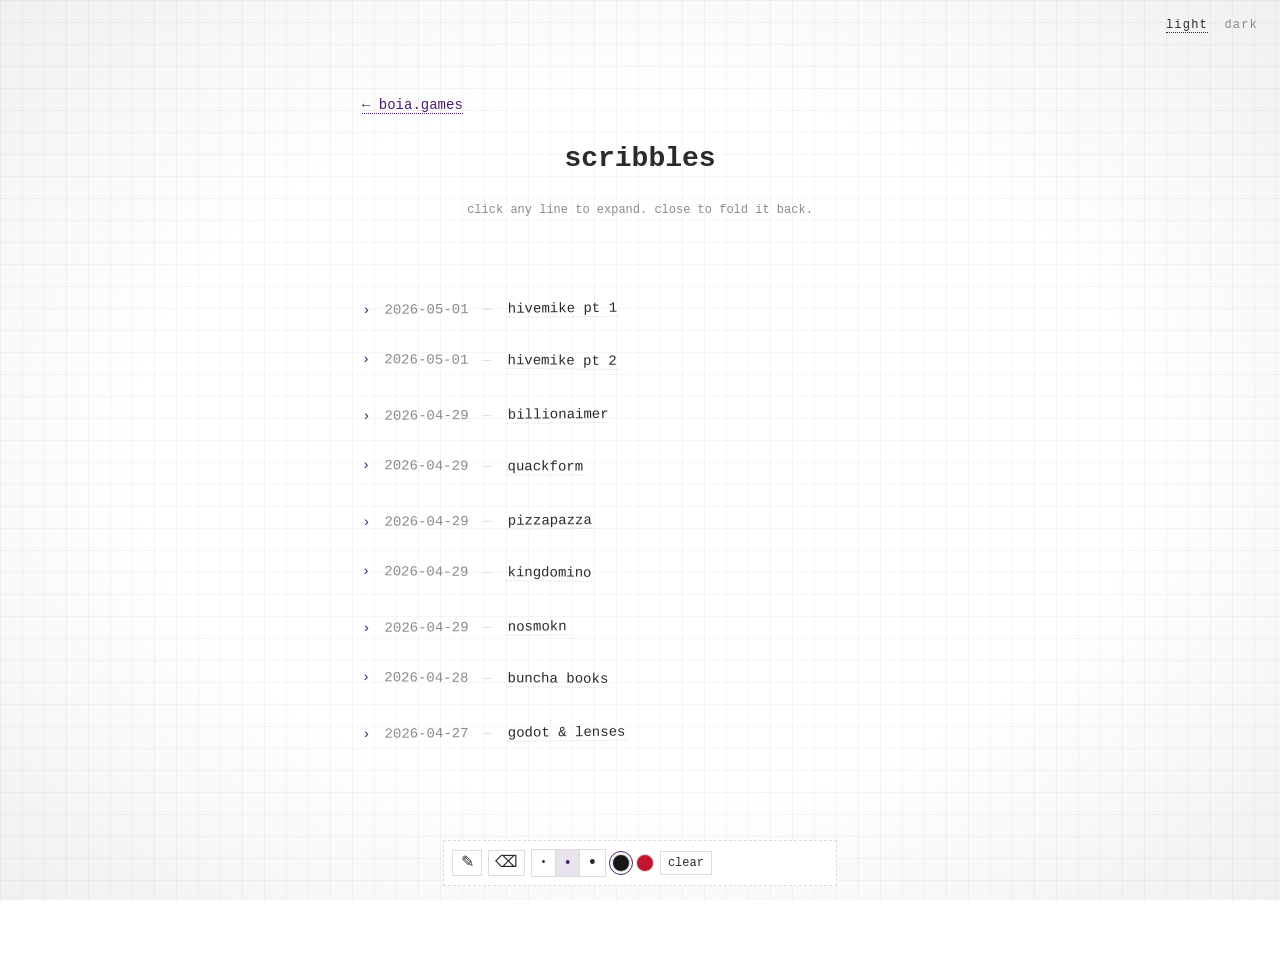
==== commit 60fd50e3: "fixed order of scribbles and expand behaviour" ====
--- a/scribbles/index.html
+++ b/scribbles/index.html
@@ -45,119 +45,12 @@
     </header>
 
     <div class="scribble-list">
-      <details class="scribble-item" data-post-id="2026-05-01-hivemike-pt2">
+      <details class="scribble-item" data-post-id="2026-05-01-hivemike-pt1">
         <summary>
           <span class="chev">›</span>
           <span class="s-date">2026-05-01</span>
           <span class="s-sep">—</span>
-          <span class="s-title"><a href="./hivemike-pt2.html">hivemike pt 2</a></span>
-        </summary>
-        <div class="ascii-frame">
-          <span class="corner tl">+</span><span class="corner tr">+</span>
-          <span class="corner bl">+</span><span class="corner br">+</span>
-          <p>follow up to <a href="./hivemike.html">hivemike</a>. decisions and open questions.</p>
-
-          <p>timer and rhythm:</p>
-          <ul class="bare">
-            <li>vote window is 2 measures of 4 beats at 164 BPM. ~1.5 seconds per cycle</li>
-            <li>spawns, attacks, animations all snap to the beat</li>
-            <li>chat ends up tapping in time with each other</li>
-            <li>track intensity scales between waves, BPM stays put</li>
-          </ul>
-
-          <p>host loop:</p>
-          <ul class="bare">
-            <li>host can click cells freely, no beat lock</li>
-            <li>spawned monsters and queued actions only resolve on the beat</li>
-            <li>host composes the measure, the game plays it back at tempo</li>
-          </ul>
-
-          <p>move tail:</p>
-          <ul class="bare">
-            <li>tail length = number of cells the host paints for that monster</li>
-            <li>movement and combat are the same primitive. each cell is one instruction</li>
-            <li>longer reach costs more cells, more energy, more telegraph</li>
-            <li>short bursts are cheap but limited</li>
-          </ul>
-
-          <p>tail rendering:</p>
-          <ul class="bare">
-            <li>full path trail is probably too noisy</li>
-            <li>options: show only the next move, hover to reveal, or audio telegraph per monster type</li>
-            <li>start with the cheapest one. add more only if chat gets blindsided</li>
-          </ul>
-
-          <p>Mike:</p>
-          <ul class="bare">
-            <li>no auto-targeting. attack across the map = whiff</li>
-            <li>positioning votes are the game, not setup for auto-attack</li>
-            <li>movement is smooth between cells, lands on a discrete grid position. into the breach style</li>
-            <li>grid-locked logically. adjacency and hit detection stay clean</li>
-          </ul>
-
-          <p>energy:</p>
-          <ul class="bare">
-            <li>host spends to spawn, regains by hitting Mike</li>
-            <li>monsters drop motes on death</li>
-            <li>both Mike and a collector foe can pick them up</li>
-            <li>contested resource on the field. scales from 1v1 to 1v100, the choice is interesting at any vote count</li>
-            <li>host loses at zero energy. defensive Mike is viable</li>
-            <li>cheap monster spam is the obvious failure mode. needs early prototyping</li>
-          </ul>
-
-          <p>chat votes:</p>
-          <ul class="bare">
-            <li>action votes follow the beat</li>
-            <li>stat votes are independent, cast whenever</li>
-            <li>silent chat rolls a die for the action. game stays playable solo or during quiet moments</li>
-          </ul>
-
-          <p>rewards:</p>
-          <ul class="bare">
-            <li>per wave: less damage taken, more resources picked, more kills</li>
-            <li>early voters on the winning action get more, late voters get minimum</li>
-            <li>chat ranking is per-run only</li>
-          </ul>
-
-          <p>transparency:</p>
-          <ul class="bare">
-            <li>full info both ways. host sees vote distribution, chat sees host energy and monster paths</li>
-            <li>open: do chat members see the live distribution on their phone or only after resolution? leaning post-resolution to keep the early-voter bonus meaningful</li>
-            <li>coordination game, not a bluffing game</li>
-          </ul>
-
-          <p>playfield:</p>
-          <ul class="bare">
-            <li>one continuous grid. red border cells are the spawn ring, interior is Mike's space</li>
-            <li>spawn ring on all four sides. side panel sits outside the play area</li>
-            <li>winning action panel flashes on resolution, stays until the next one wins</li>
-          </ul>
-
-          <p>build order:</p>
-          <ul class="bare">
-            <li>gray boxes on a grid. one host, a couple of phones, one monster type, one beat cycle</li>
-            <li>1v1 couch mode first. proves the mechanics with the least setup</li>
-            <li>spawn economy and tail readability need playtesting, not more thinking</li>
-          </ul>
-
-          <p>still open:</p>
-          <ul class="bare">
-            <li>spawn cost curve and monster mix</li>
-            <li>what the "???" slot becomes</li>
-            <li>session length and run-to-run persistence</li>
-            <li>how the tail gets drawn</li>
-          </ul>
-
-          <p>next: gray-box prototype in godot.</p>
-        </div>
-      </details>
-
-      <details class="scribble-item" data-post-id="2026-05-01-hivemike-pt1">
-        <summary>
-          <span class="chev">›</span>
-          <span class="s-date">2026-05-01</span>
-          <span class="s-sep">—</span>
-          <span class="s-title"><a href="./hivemike.html">hivemike pt 1</a></span>
+          <span class="s-title">hivemike pt 1</span>
         </summary>
         <div class="ascii-frame">
           <span class="corner tl">+</span><span class="corner tr">+</span>
@@ -232,6 +125,113 @@
           <p>For the engine let's go with godot</p>
 
           <p>For the visuals I'm leaning pixel art, vampire survivors style</p>
+        </div>
+      </details>
+
+      <details class="scribble-item" data-post-id="2026-05-01-hivemike-pt2">
+        <summary>
+          <span class="chev">›</span>
+          <span class="s-date">2026-05-01</span>
+          <span class="s-sep">—</span>
+          <span class="s-title">hivemike pt 2</span>
+        </summary>
+        <div class="ascii-frame">
+          <span class="corner tl">+</span><span class="corner tr">+</span>
+          <span class="corner bl">+</span><span class="corner br">+</span>
+          <p>follow up to <a href="./hivemike.html">hivemike</a>. decisions and open questions.</p>
+
+          <p>timer and rhythm:</p>
+          <ul class="bare">
+            <li>vote window is 2 measures of 4 beats at 164 BPM. ~1.5 seconds per cycle</li>
+            <li>spawns, attacks, animations all snap to the beat</li>
+            <li>chat ends up tapping in time with each other</li>
+            <li>track intensity scales between waves, BPM stays put</li>
+          </ul>
+
+          <p>host loop:</p>
+          <ul class="bare">
+            <li>host can click cells freely, no beat lock</li>
+            <li>spawned monsters and queued actions only resolve on the beat</li>
+            <li>host composes the measure, the game plays it back at tempo</li>
+          </ul>
+
+          <p>move tail:</p>
+          <ul class="bare">
+            <li>tail length = number of cells the host paints for that monster</li>
+            <li>movement and combat are the same primitive. each cell is one instruction</li>
+            <li>longer reach costs more cells, more energy, more telegraph</li>
+            <li>short bursts are cheap but limited</li>
+          </ul>
+
+          <p>tail rendering:</p>
+          <ul class="bare">
+            <li>full path trail is probably too noisy</li>
+            <li>options: show only the next move, hover to reveal, or audio telegraph per monster type</li>
+            <li>start with the cheapest one. add more only if chat gets blindsided</li>
+          </ul>
+
+          <p>Mike:</p>
+          <ul class="bare">
+            <li>no auto-targeting. attack across the map = whiff</li>
+            <li>positioning votes are the game, not setup for auto-attack</li>
+            <li>movement is smooth between cells, lands on a discrete grid position. into the breach style</li>
+            <li>grid-locked logically. adjacency and hit detection stay clean</li>
+          </ul>
+
+          <p>energy:</p>
+          <ul class="bare">
+            <li>host spends to spawn, regains by hitting Mike</li>
+            <li>monsters drop motes on death</li>
+            <li>both Mike and a collector foe can pick them up</li>
+            <li>contested resource on the field. scales from 1v1 to 1v100, the choice is interesting at any vote count</li>
+            <li>host loses at zero energy. defensive Mike is viable</li>
+            <li>cheap monster spam is the obvious failure mode. needs early prototyping</li>
+          </ul>
+
+          <p>chat votes:</p>
+          <ul class="bare">
+            <li>action votes follow the beat</li>
+            <li>stat votes are independent, cast whenever</li>
+            <li>silent chat rolls a die for the action. game stays playable solo or during quiet moments</li>
+          </ul>
+
+          <p>rewards:</p>
+          <ul class="bare">
+            <li>per wave: less damage taken, more resources picked, more kills</li>
+            <li>early voters on the winning action get more, late voters get minimum</li>
+            <li>chat ranking is per-run only</li>
+          </ul>
+
+          <p>transparency:</p>
+          <ul class="bare">
+            <li>full info both ways. host sees vote distribution, chat sees host energy and monster paths</li>
+            <li>open: do chat members see the live distribution on their phone or only after resolution? leaning post-resolution to keep the early-voter bonus meaningful</li>
+            <li>coordination game, not a bluffing game</li>
+          </ul>
+
+          <p>playfield:</p>
+          <ul class="bare">
+            <li>one continuous grid. red border cells are the spawn ring, interior is Mike's space</li>
+            <li>spawn ring on all four sides. side panel sits outside the play area</li>
+            <li>winning action panel flashes on resolution, stays until the next one wins</li>
+          </ul>
+
+          <p>build order:</p>
+          <ul class="bare">
+            <li>gray boxes on a grid. one host, a couple of phones, one monster type, one beat cycle</li>
+            <li>1v1 couch mode first. proves the mechanics with the least setup</li>
+            <li>spawn economy and tail readability need playtesting, not more thinking</li>
+          </ul>
+
+          <p>still open:</p>
+          <ul class="bare">
+            <li>spawn cost curve and monster mix</li>
+            <li>what the "???" slot becomes</li>
+            <li>session length and run-to-run persistence</li>
+            <li>how the tail gets drawn</li>
+          </ul>
+
+          <p>next: gray-box prototype in godot.</p>
         </div>
       </details>
 
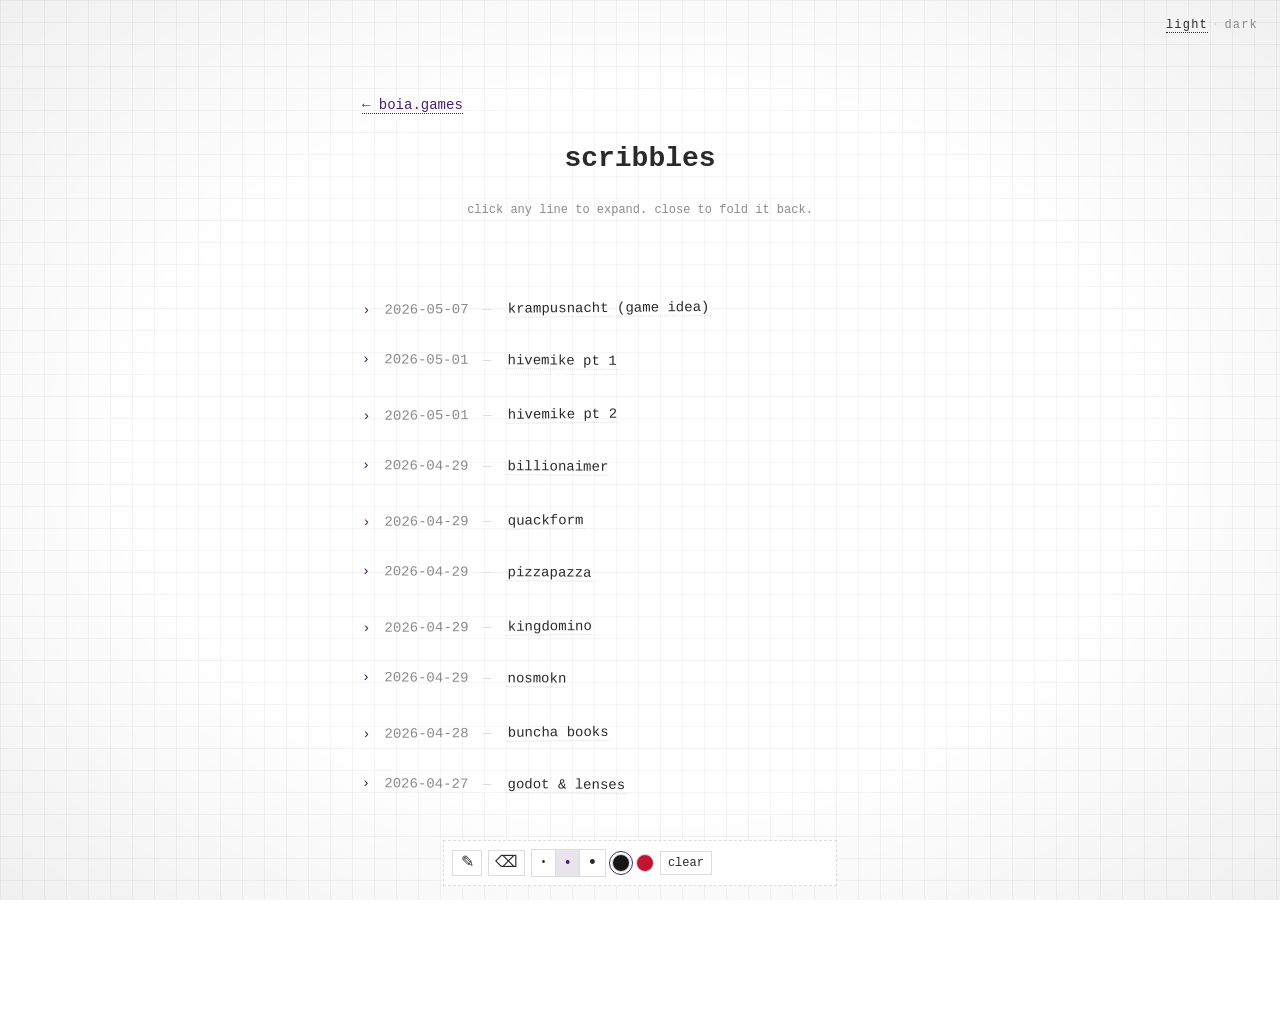
==== commit 9cec52ef: "added krampus assets" ====
--- a/scribbles/index.html
+++ b/scribbles/index.html
@@ -45,6 +45,27 @@
     </header>
 
     <div class="scribble-list">
+      <details class="scribble-item" data-post-id="2026-05-07-krampus">
+        <summary>
+          <span class="chev">›</span>
+          <span class="s-date">2026-05-07</span>
+          <span class="s-sep">—</span>
+          <span class="s-title">krampusnacht (game idea)</span>
+        </summary>
+        <div class="ascii-frame">
+          <span class="corner tl">+</span><span class="corner tr">+</span>
+          <span class="corner bl">+</span><span class="corner br">+</span>
+          <p>a game idea i've been chewing on. stealth survival horror set in an austrian alpine village on krampusnacht. you spend one night hiding from and running from the krampus as it stalks the houses and the surrounding woods. you can't fight it. you only survive until dawn — that's when st nicholas arrives, drives it off, and saves you and the rest of the village.</p>
+          <div class="gif-strip">
+            <img src="../assets/krampus-front-walk.gif" alt="pixel art krampus walking forward" class="pixel-gif">
+            <img src="../assets/krampus-side-walk.gif" alt="pixel art krampus walking sideways" class="pixel-gif">
+            <img src="../assets/krampus-side-attack.gif" alt="pixel art krampus attacking" class="pixel-gif">
+            <img src="../assets/long-goat.gif" alt="pixel art long-bodied alpine goat creature" class="pixel-gif">
+          </div>
+          <p>(the long-bodied goat at the end is bonus — not a krampus, just a creature reference whose silhouette feels right for the world.)</p>
+        </div>
+      </details>
+
       <details class="scribble-item" data-post-id="2026-05-01-hivemike-pt1">
         <summary>
           <span class="chev">›</span>
@@ -64,6 +85,8 @@
             <li>top right a QR code</li>
             <li>bottom right a column chart with N columns, each column with a different icon</li>
           </ul>
+
+          <img src="../assets/game scene 1.png" alt="Game Scene" class="scribble-img">
 
           <p>Works like this:</p>
           <ul class="bare">
@@ -100,6 +123,8 @@
             <li>players whose action choice consistently wins will earn additional votes on stat increases</li>
           </ul>
 
+          <img src="../assets/host screen.png" alt="Host Screen" class="scribble-img">
+
           <p>At the end of every wave:</p>
           <ul class="bare">
             <li>host can choose a power up for the monsters like different attacks or monster types</li>
@@ -125,6 +150,9 @@
           <p>For the engine let's go with godot</p>
 
           <p>For the visuals I'm leaning pixel art, vampire survivors style</p>
+
+          <img src="../assets/host pixel art.png" alt="Host Pixel Art" class="scribble-img">
+          <img src="../assets/mike_early_drafts.png" alt="Mike Early Drafts" class="scribble-img">
         </div>
       </details>
 
@@ -245,6 +273,7 @@
         <div class="ascii-frame">
           <span class="corner tl">+</span><span class="corner tr">+</span>
           <span class="corner bl">+</span><span class="corner br">+</span>
+          <img src="../assets/BILLIONAIMER.png" alt="Billionaimer" class="scribble-img">
           <p>a game where you move a hand pointing the index finger 👉 around on the screen and you press space to launch a TAX towards the right.</p>
           <p>from the right side appear at random intervals the pixelated but recognisable faces of billionaires</p>
           <p>the player launches taxes on them and when hit they drop sacks of money 💰 which can be picked up by moving on them</p>
@@ -266,6 +295,7 @@
         <div class="ascii-frame">
           <span class="corner tl">+</span><span class="corner tr">+</span>
           <span class="corner bl">+</span><span class="corner br">+</span>
+          <img src="../assets/quackform icon.png" alt="quackform logo" class="scribble-img">
           <p>a platformer where instead of moving the character you move the platforms around and try to get the character to the objective</p>
           <p>the character is a clockwork duck</p>
           <p>the game must have a silly and slapstick tone but an increasing challenge in puzzle schemes</p>
@@ -301,6 +331,7 @@
         <div class="ascii-frame">
           <span class="corner tl">+</span><span class="corner tr">+</span>
           <span class="corner bl">+</span><span class="corner br">+</span>
+          <img src="../assets/kingdomino.png" alt="kingdomino image" class="scribble-img">
           <p>ascii based strategy game where you spawn troops and farmers and must balance food production and war efforts to defend your castle and destroy the opponent's</p>
           <p>troops include: foot soldier, archer, mage, knight and catapult, and many more</p>
         </div>
--- a/assets/styles.css
+++ b/assets/styles.css
@@ -196,15 +196,44 @@
 
     .scribble-img {
         display: block;
-        max-width: 96px;
+        max-width: 240px;
         width: 100%;
         height: auto;
-        margin: 6px auto 14px auto;
+        margin: 24px auto;
+        border-radius: 6px;
+    }
+
+    /* large featured images inside articles */
+    .scribble-hero {
+        display: block;
+        max-width: 100%;
+        width: 100%;
+        height: auto;
+        margin: 28px 0;
+        border-radius: 8px;
     }
 
     /* dark-mode: invert only svg doodle-like scribble images, not photo covers */
     :root[data-theme="dark"] img.scribble-img[src$=".svg"] {
         filter: brightness(0) invert(0.82);
+    }
+
+    /* gif strip — pixel art animations laid out in a row */
+    .gif-strip {
+        display: flex;
+        flex-wrap: wrap;
+        gap: 14px;
+        align-items: flex-end;
+        justify-content: center;
+        margin: 14px 0 16px;
+    }
+
+    .pixel-gif {
+        image-rendering: pixelated;
+        image-rendering: crisp-edges;  /* webkit fallback */
+        height: 96px;
+        width: auto;
+        user-select: none;
     }
 
     section .more-link {
